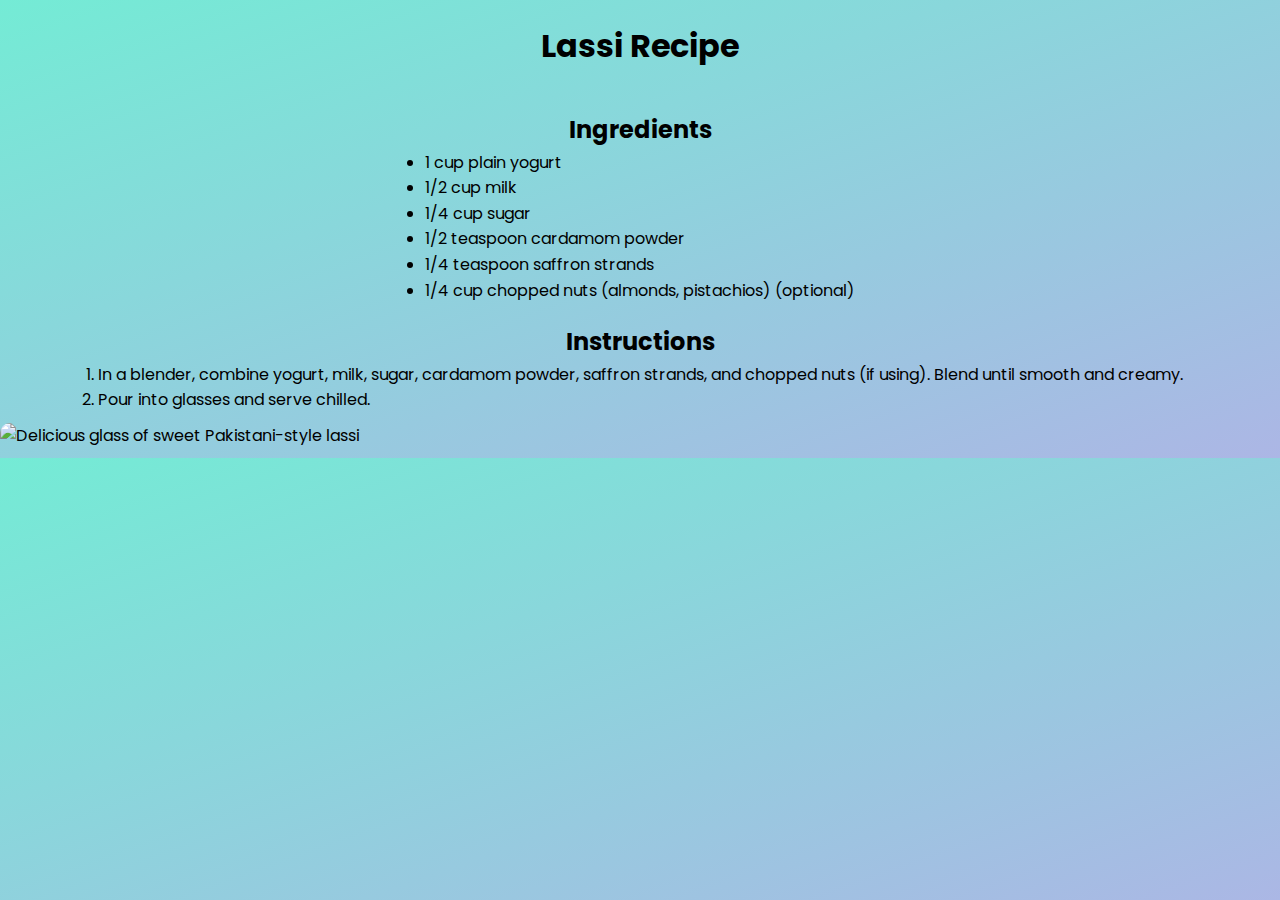
==== lassi.html @ 15c76ead "updated the styling and layout the items" ====
<!DOCTYPE html>
<html lang="en">
  <head>
    <meta charset="UTF-8" />
    <meta http-equiv="X-UA-Compatible" content="IE=edge" />
    <meta name="viewport" content="width=device-width, initial-scale=1.0" />
    <title>Lassi Recipe(sweet lassi)</title>
    <link rel="stylesheet" href="style.css" />
  </head>
  <body>
    <header class="lassi-heading">
      <h1>Lassi Recipe</h1>
    </header>
    <main>
      <section class="ingredients">
        <h2>Ingredients</h2>
        <ul>
          <li>1 cup plain yogurt</li>
          <li>1/2 cup milk</li>
          <li>1/4 cup sugar</li>
          <li>1/2 teaspoon cardamom powder</li>
          <li>1/4 teaspoon saffron strands</li>
          <li>1/4 cup chopped nuts (almonds, pistachios) (optional)</li>
        </ul>
      </section>
      <section class="ingredients">
        <h2>Instructions</h2>
        <ol>
          <li>
            In a blender, combine yogurt, milk, sugar, cardamom powder, saffron
            strands, and chopped nuts (if using). Blend until smooth and creamy.
          </li>
          <li>Pour into glasses and serve chilled.</li>
        </ol>
      </section>
      <section>
        <img
          src="./sweet-lassi.jpg"
          alt="Delicious glass of sweet Pakistani-style lassi"
        />
      </section>
    </main>
  </body>
</html>
---- style.css ----
@import url("https://fonts.googleapis.com/css2?family=Poppins:wght@300;400;700&display=swap");

:root {
  --spicy-red: #e63946;
  --tumeric-yellow: #f1c40f;
  --mint-green: #27ae60;
  --cumin-brown: #8d6e63;
  --coriander-green: #2ecc71;
  --naan-bread: #f5deb3;
  --rice-white: #f0e68c;
  --charcoal-tandoor: #34495e;
}

*,
*::before,
*::after {
  margin: 0;
  padding: 0;
  box-sizing: border-box;
}

body {
  font-family: "Poppins", sans-serif;
  line-height: 1.6;
  font-size: 16px;
  background-color: var(--naan-bread);
  background-image: linear-gradient(to bottom right, #74ebd5, #acb6e5);
  color: black;
}

.pak-recipes-heading, .lassi-heading, .tikka-heading {
  text-align: center;
  margin: 20px auto;
}

.section-1 {
  text-align: center;
}

.section-1 p {
    font-size: 1.1rem;;
}

nav {
  display: flex;
  flex-direction: column;
  align-items: center;
  margin: 20px auto;
}

img {
  display: block;
  margin: 10px auto;
  border-radius: 10px;
  max-width: 100%;
  height: auto;
}

img:hover {
  transform: scaleX(-1);
}

nav > ul > li {
  list-style: none;
  margin: 15px auto;
  font-size: 1.5rem;
}

nav > ul > li > a {
  text-decoration: none;
  color: inherit;
}

.bold > a:hover {
  color: var(--spicy-red);
}

.main-page-footer {
  margin-top: 20px;
  text-align: center;
}

span {
    bold;
}

/* Lassi section the above section is index.html page */
.ingredients {
    display: flex;
    flex-direction: column;
    align-items: center;
    padding-top: 20px;
}
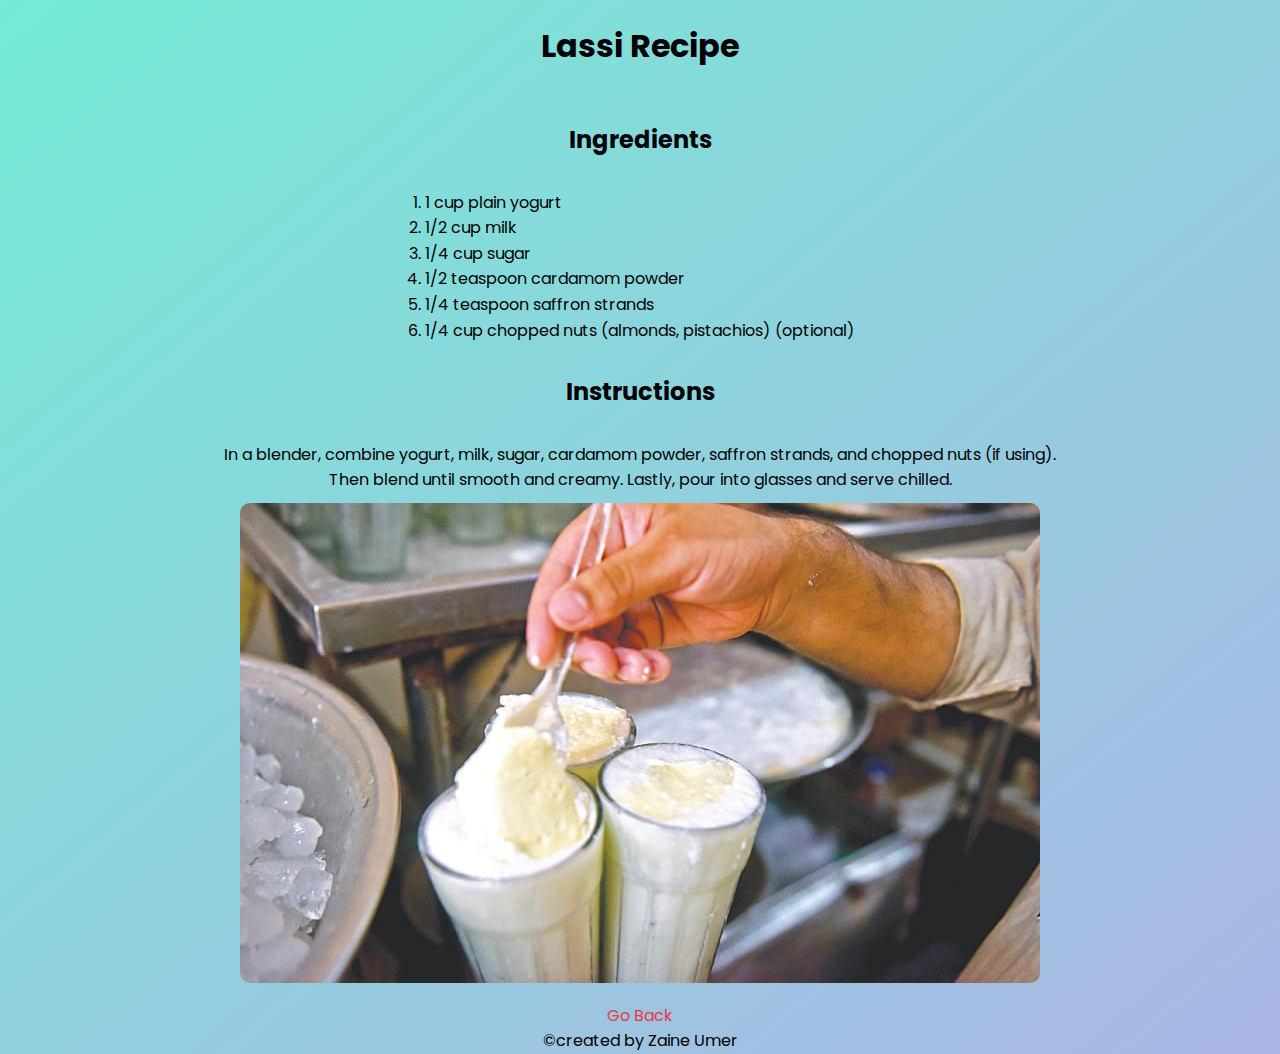
==== commit ef0a1d63: "Added the desired styling" ====
--- a/lassi.html
+++ b/lassi.html
@@ -23,22 +23,25 @@
           <li>1/4 cup chopped nuts (almonds, pistachios) (optional)</li>
         </ul>
       </section>
-      <section class="ingredients">
+      <section class="instructions">
         <h2>Instructions</h2>
-        <ol>
-          <li>
-            In a blender, combine yogurt, milk, sugar, cardamom powder, saffron
-            strands, and chopped nuts (if using). Blend until smooth and creamy.
-          </li>
-          <li>Pour into glasses and serve chilled.</li>
-        </ol>
+        <p>
+          In a blender, combine yogurt, milk, sugar, cardamom powder, saffron
+          strands, and chopped nuts (if using).<br />
+          Then blend until smooth and creamy. Lastly, pour into glasses and
+          serve chilled.
+        </p>
       </section>
       <section>
         <img
-          src="./sweet-lassi.jpg"
+          src="./lassi.jpg"
           alt="Delicious glass of sweet Pakistani-style lassi"
         />
       </section>
     </main>
+    <footer class="main-page-footer">
+      <a href="index.html" class="back-btn">Go Back</a>
+      <p>&copy;<span>created by Zaine Umer</span></p>
+    </footer>
   </body>
 </html>
--- a/style.css
+++ b/style.css
@@ -2,13 +2,8 @@
 
 :root {
   --spicy-red: #e63946;
-  --tumeric-yellow: #f1c40f;
-  --mint-green: #27ae60;
-  --cumin-brown: #8d6e63;
-  --coriander-green: #2ecc71;
   --naan-bread: #f5deb3;
-  --rice-white: #f0e68c;
-  --charcoal-tandoor: #34495e;
+  --background-gradient: linear-gradient(to bottom right, #74ebd5, #acb6e5);
 }
 
 *,
@@ -19,26 +14,26 @@
   box-sizing: border-box;
 }
 
+html {
+  scroll-behavior: smooth;
+}
+
 body {
   font-family: "Poppins", sans-serif;
   line-height: 1.6;
   font-size: 16px;
   background-color: var(--naan-bread);
-  background-image: linear-gradient(to bottom right, #74ebd5, #acb6e5);
+  background-image: var(--background-gradient);
   color: black;
 }
 
-.pak-recipes-heading, .lassi-heading, .tikka-heading {
+header {
   text-align: center;
   margin: 20px auto;
 }
 
-.section-1 {
+main {
   text-align: center;
-}
-
-.section-1 p {
-    font-size: 1.1rem;;
 }
 
 nav {
@@ -46,6 +41,21 @@
   flex-direction: column;
   align-items: center;
   margin: 20px auto;
+}
+
+nav > ul > li {
+  list-style: none;
+  margin: 15px auto;
+  font-size: 1.5rem;
+}
+
+nav > ul > li > a {
+  text-decoration: none;
+  color: inherit;
+}
+
+nav > ul > li > a:hover {
+  color: var(--spicy-red);
 }
 
 img {
@@ -60,36 +70,48 @@
   transform: scaleX(-1);
 }
 
-nav > ul > li {
-  list-style: none;
-  margin: 15px auto;
-  font-size: 1.5rem;
+.ingredients,
+.instructions {
+  display: flex;
+  flex-direction: column;
+  align-items: center;
 }
 
-nav > ul > li > a {
-  text-decoration: none;
-  color: inherit;
+.ingredients h2,
+.instructions h2 {
+  margin: 30px;
 }
 
-.bold > a:hover {
-  color: var(--spicy-red);
+.ingredients ul,
+ol {
+  list-style-type: decimal;
+  text-align: left;
+  max-width: 50%;
+  margin: 0 auto;
 }
 
-.main-page-footer {
+.instructions ul,
+ol {
+  list-style-type: disc;
+  text-align: left;
+  max-width: 50%;
+  margin: 0 auto;
+}
+li:hover::before {
+  content: "🌶️";
+  display: inline-block;
+  margin-right: 8px;
+}
+footer {
   margin-top: 20px;
   text-align: center;
 }
 
-span {
-    bold;
+.back-btn:link,
+.back-btn:hover,
+.back-btn:active,
+.back-btn:visited {
+  color: var(--spicy-red);
+  text-decoration: none;
+  font-size: 1rem;
 }
-
-/* Lassi section the above section is index.html page */
-.ingredients {
-    display: flex;
-    flex-direction: column;
-    align-items: center;
-    padding-top: 20px;
-}
-
-
